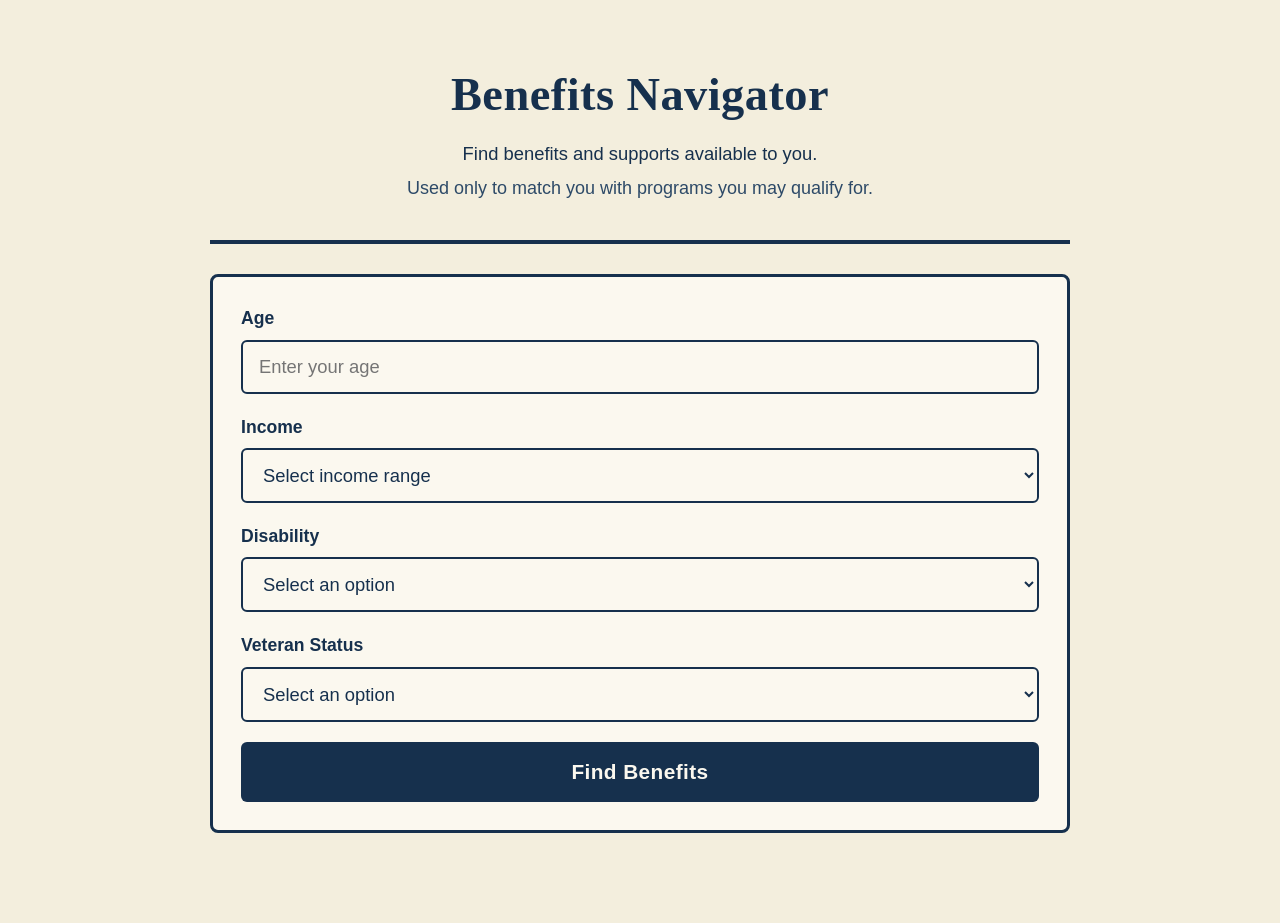
==== index.html @ 7a5632b9 "Adopt Civic Clarity visual design and refine match-reason copy Rework the intake form and results st" ====
<!DOCTYPE html>
<html lang="en">
<head>
    <meta charset="UTF-8">
    <meta name="viewport" content="width=device-width, initial-scale=1.0">
    <title>Benefits Navigator</title>
    <link rel="stylesheet" href="style.css">
</head>
<body>

    <div class="container">

        <header>
            <h1>Benefits Navigator</h1>
            <p>Find benefits and supports available to you.</p>
            <p class="field-note">Used only to match you with programs you may qualify for.</p>
        </header>

        <div class="form-card">

            <div class="form-group">
                <label for="age">Age</label>
                <input type="number" id="age" min="1" placeholder="Enter your age">
            </div>

            <div class="form-group">
                <label for="income">Income</label>
                <select id="income">
                    <option value="">Select income range</option>
                    <option value="0|1000">Under $1,000 / month</option>
                    <option value="1000|2000">$1,000 – $2,000 / month</option>
                    <option value="2000|3500">$2,000 – $3,500 / month</option>
                    <option value="3500|5000">$3,500 – $5,000 / month</option>
                    <option value="5000|null">Over $5,000 / month</option>
                </select>
            </div>

            <div class="form-group">
                <label for="disability">Disability</label>
                <select id="disability">
                    <option value="">Select an option</option>
                    <option value="none">No disability</option>
                    <option value="prefer_not_to_say">Prefer not to say</option>
                    <optgroup label="Physical &amp; Mobility">
                        <option value="mobility">Mobility / Movement difficulty</option>
                        <option value="chronic_pain">Chronic pain</option>
                        <option value="fatigue">Fatigue / Low stamina</option>
                    </optgroup>
                    <optgroup label="Sensory">
                        <option value="vision">Vision / Low vision / Blindness</option>
                        <option value="hearing">Hearing / Deafness</option>
                        <option value="speech">Speech / Communication</option>
                    </optgroup>
                    <optgroup label="Cognitive &amp; Mental Health">
                        <option value="cognitive">Memory / Cognitive impairment</option>
                        <option value="mental_health">Mental health condition</option>
                        <option value="learning">Learning disability</option>
                    </optgroup>
                    <optgroup label="Developmental">
                        <option value="autism">Autism spectrum</option>
                        <option value="intellectual">Intellectual disability</option>
                        <option value="developmental">Other developmental disability</option>
                    </optgroup>
                </select>
            </div>

            <div class="form-group">
                <label for="veteran">Veteran Status</label>
                <select id="veteran">
                    <option value="">Select an option</option>
                    <option value="false">No</option>
                    <option value="true">Yes</option>
                </select>

            </div>

            <button id="searchBtn">Find Benefits</button>

        </div>

        <div id="results"></div>

    </div>

    <script src="app.js"></script>

</body>
</html>
---- style.css ----
* {
    box-sizing: border-box;
    margin: 0;
    padding: 0;
}

:root {
    --ink: #16304d;
    --ink-soft: #2d4a68;
    --accent: #b8863a;
    --accent-ink: #2a1d05;
    --bg: #f3eedd;
    --panel: #fbf8ef;
    --success: #3f6b4a;
    --font-display: Cambria, Georgia, "Times New Roman", serif;
    --font-body: "Segoe UI", Tahoma, Arial, sans-serif;
}

body {
    background: var(--bg);
    color: var(--ink);
    font-family: var(--font-body);
    font-size: 20px;
    line-height: 1.5;
}

.container {
    max-width: 900px;
    margin: 40px auto;
    padding: 20px;
}

header {
    text-align: center;
    margin-bottom: 30px;
    border-bottom: 4px solid var(--ink);
    padding-bottom: 22px;
}

header h1 {
    margin-bottom: 10px;
    font-size: 2.9rem;
    font-family: var(--font-display);
    font-weight: 700;
    letter-spacing: 0.01em;
    color: var(--ink);
}

header p {
    font-size: 1.15rem;
}

.form-card {
    background: var(--panel);
    padding: 28px;
    border: 3px solid var(--ink);
    border-radius: 8px;
    margin-bottom: 30px;
}

.form-group {
    margin-bottom: 20px;
}

label {
    display: block;
    margin-bottom: 8px;
    font-weight: bold;
    font-size: 1.1rem;
    font-family: var(--font-body);
}

input,
select {
    width: 100%;
    padding: 14px 16px;
    border: 2.5px solid var(--ink);
    border-radius: 6px;
    font-size: 1.15rem;
    font-family: var(--font-body);
    background: var(--panel);
    color: var(--ink);
}

button {
    width: 100%;
    padding: 18px 20px;
    background: var(--ink);
    color: var(--panel);
    border: none;
    border-radius: 6px;
    font-size: 1.3rem;
    font-weight: bold;
    font-family: var(--font-body);
    letter-spacing: 0.02em;
    cursor: pointer;
}

button:hover {
    background: var(--ink-soft);
}

.required {
    color: #a3342a;
}

.field-note {
    font-size: 0.9em;
    color: var(--ink-soft);
    margin-top: 8px;
    margin-bottom: 16px;
}

.form-error {
    color: #a3342a;
    font-weight: bold;
    margin-bottom: 12px;
}

p.error {
    color: #a3342a;
    font-weight: bold;
    margin-top: 10px;
}

#results h2 {
    font-family: var(--font-display);
    font-size: 1.4rem;
    margin-bottom: 8px;
}

.result-card {
    background: var(--panel);
    border: 3px solid var(--ink);
    border-left: 8px solid var(--accent);
    padding: 22px;
    margin-bottom: 16px;
    border-radius: 6px;
    line-height: 1.6;
}

.result-card h3 {
    font-family: var(--font-display);
    font-size: 1.3rem;
    margin-bottom: 10px;
}

/* ── Referral-only cards ── */
.referral-card {
    background: var(--panel);
    border: 3px dashed var(--ink-soft);
    border-left: 8px dashed var(--ink-soft);
}

.referral-card h3 {
    color: var(--ink-soft);
}

.referral-card .badge {
    background: #fff;
    color: var(--ink-soft);
    border: 2px solid var(--ink-soft);
}

.referral-banner {
    display: inline-block;
    background: #fff;
    color: var(--ink-soft);
    border: 2px solid var(--ink-soft);
    font-size: 0.85em;
    font-weight: 700;
    padding: 5px 12px;
    border-radius: 4px;
    margin-bottom: 12px;
    letter-spacing: 0.04em;
    text-transform: uppercase;
}

.referral-link {
    background: var(--ink-soft) !important;
}

.referral-link:hover {
    background: var(--ink) !important;
}

/* ── Referral count note under main header ── */
.referral-note {
    font-size: 0.92em;
    color: var(--ink-soft);
    margin-top: 8px;
    margin-bottom: 16px;
}

.match-reasons {
    background: #ece1c4;
    border: 2px solid var(--accent);
    padding: 10px 14px;
    margin: 12px 0;
    border-radius: 6px;
    font-size: 0.95em;
}

.match-reasons ul {
    margin: 6px 0 0 0;
    padding-left: 20px;
}

.match-reasons li {
    margin: 3px 0;
    color: var(--accent-ink);
}

.match-warnings {
    background: #fdf1e0;
    border: 2px solid #a3342a;
    padding: 10px 14px;
    margin: 12px 0;
    border-radius: 6px;
    font-size: 0.95em;
}

.match-warnings ul {
    margin: 6px 0 0 0;
    padding-left: 20px;
}

.match-warnings li {
    margin: 3px 0;
    color: #7a2620;
}

.badge {
    display: inline-block;
    padding: 6px 14px;
    border-radius: 100px;
    background: var(--ink);
    color: var(--panel);
    margin-bottom: 12px;
    font-size: 0.85rem;
    font-weight: bold;
}

#loadMoreBtn {
    display: block;
    width: 100%;
    padding: 16px;
    margin-top: 10px;
    background: var(--panel);
    color: var(--ink);
    border: 3px solid var(--ink);
    border-radius: 6px;
    font-size: 1.1rem;
    font-weight: bold;
    font-family: var(--font-body);
    cursor: pointer;
}

#loadMoreBtn:hover {
    background: #ece1c4;
}

.apply-link {
    display: inline-block;
    margin-top: 12px;
    padding: 10px 18px;
    background: var(--accent);
    color: var(--accent-ink);
    border-radius: 6px;
    font-weight: bold;
    font-size: 1rem;
    text-decoration: none;
}

.apply-link:hover {
    background: #a5761f;
}

footer {
    text-align: center;
    padding: 20px;
    margin-top: 40px;
    font-size: 0.9rem;
    color: var(--ink-soft);
}

@media (max-width: 600px) {

    body {
        font-size: 18px;
    }

    .container {
        margin: 20px auto;
        padding: 12px;
    }

    header h1 {
        font-size: 2.1rem;
    }

    .form-card {
        padding: 18px;
    }

    input,
    select {
        font-size: 16px; /* prevents iOS zoom on focus */
    }

    button {
        font-size: 1.15rem;
        padding: 16px;
    }

    .result-card {
        padding: 16px;
    }
}
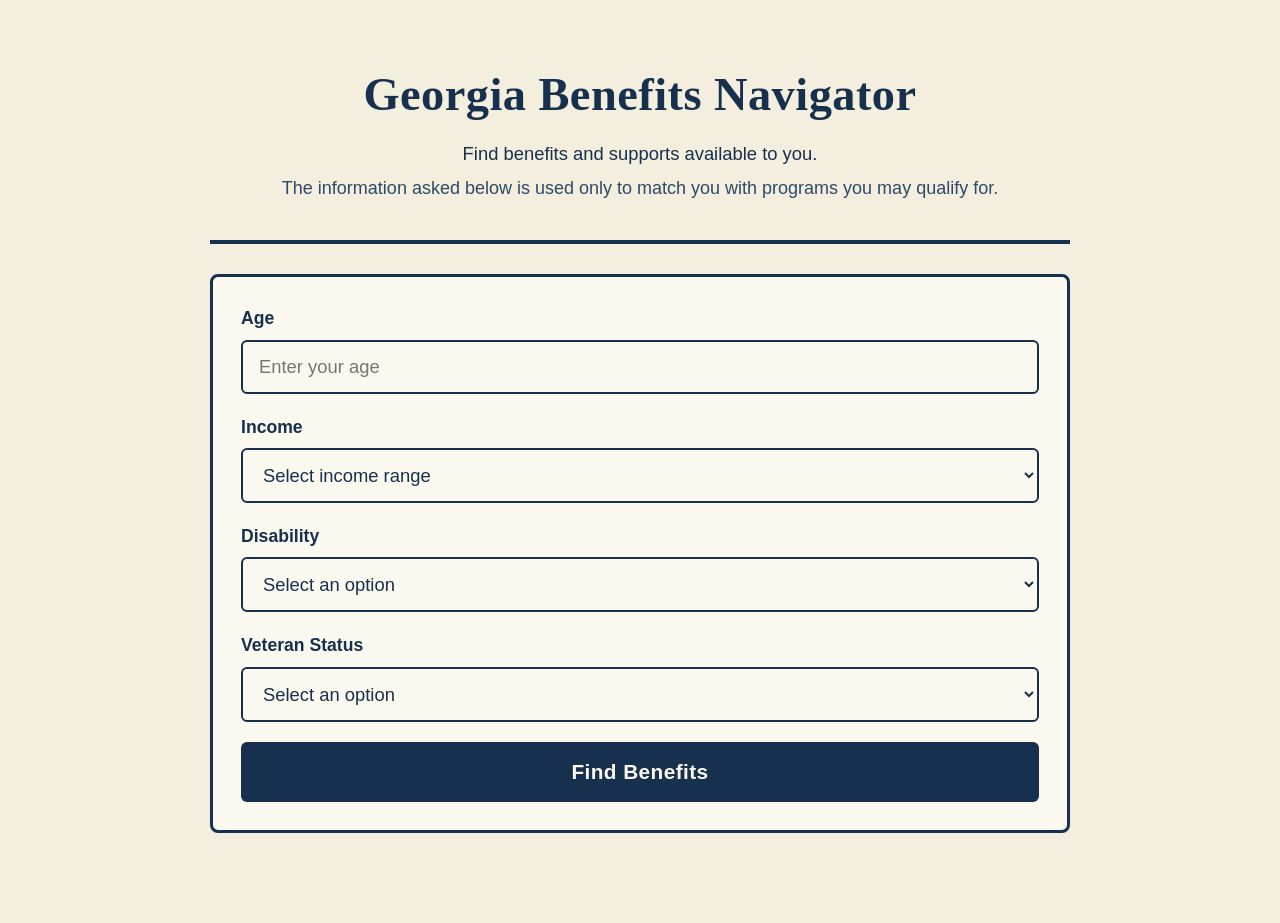
==== commit 3a1e94ea: "Rename header to Georgia Benefits Navigator and clarify field note Make clear the privacy note refer" ====
--- a/index.html
+++ b/index.html
@@ -3,7 +3,7 @@
 <head>
     <meta charset="UTF-8">
     <meta name="viewport" content="width=device-width, initial-scale=1.0">
-    <title>Benefits Navigator</title>
+    <title>Georgia Benefits Navigator</title>
     <link rel="stylesheet" href="style.css">
 </head>
 <body>
@@ -11,9 +11,9 @@
     <div class="container">
 
         <header>
-            <h1>Benefits Navigator</h1>
+            <h1>Georgia Benefits Navigator</h1>
             <p>Find benefits and supports available to you.</p>
-            <p class="field-note">Used only to match you with programs you may qualify for.</p>
+            <p class="field-note">The information asked below is used only to match you with programs you may qualify for.</p>
         </header>
 
         <div class="form-card">
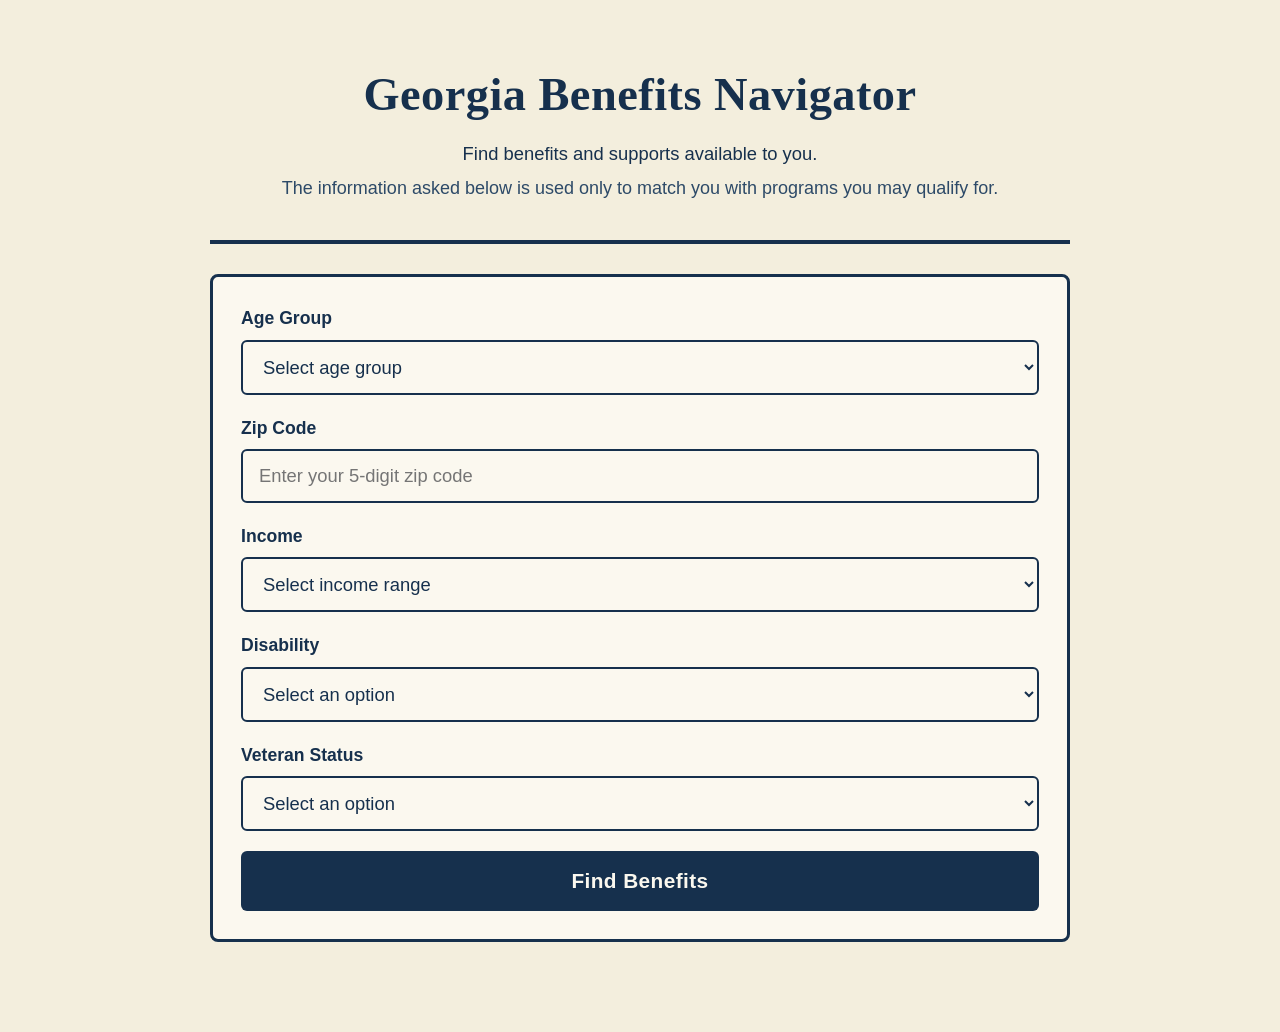
==== commit ae257030: "Replace age input with age-group filter and add zip code filter Sends min_age/max_age matching CSV c" ====
--- a/index.html
+++ b/index.html
@@ -19,8 +19,23 @@
         <div class="form-card">
 
             <div class="form-group">
-                <label for="age">Age</label>
-                <input type="number" id="age" min="1" placeholder="Enter your age">
+                <label for="age">Age Group</label>
+                <select id="age">
+                    <option value="">Select age group</option>
+                    <option value="0|17">Under 18</option>
+                    <option value="18|21">18–21</option>
+                    <option value="22|54">22–54</option>
+                    <option value="55|59">55–59</option>
+                    <option value="60|64">60–64</option>
+                    <option value="65|74">65–74</option>
+                    <option value="75|84">75–84</option>
+                    <option value="85|null">85+</option>
+                </select>
+            </div>
+
+            <div class="form-group">
+                <label for="zip">Zip Code</label>
+                <input type="text" id="zip" inputmode="numeric" pattern="[0-9]{5}" maxlength="5" placeholder="Enter your 5-digit zip code">
             </div>
 
             <div class="form-group">
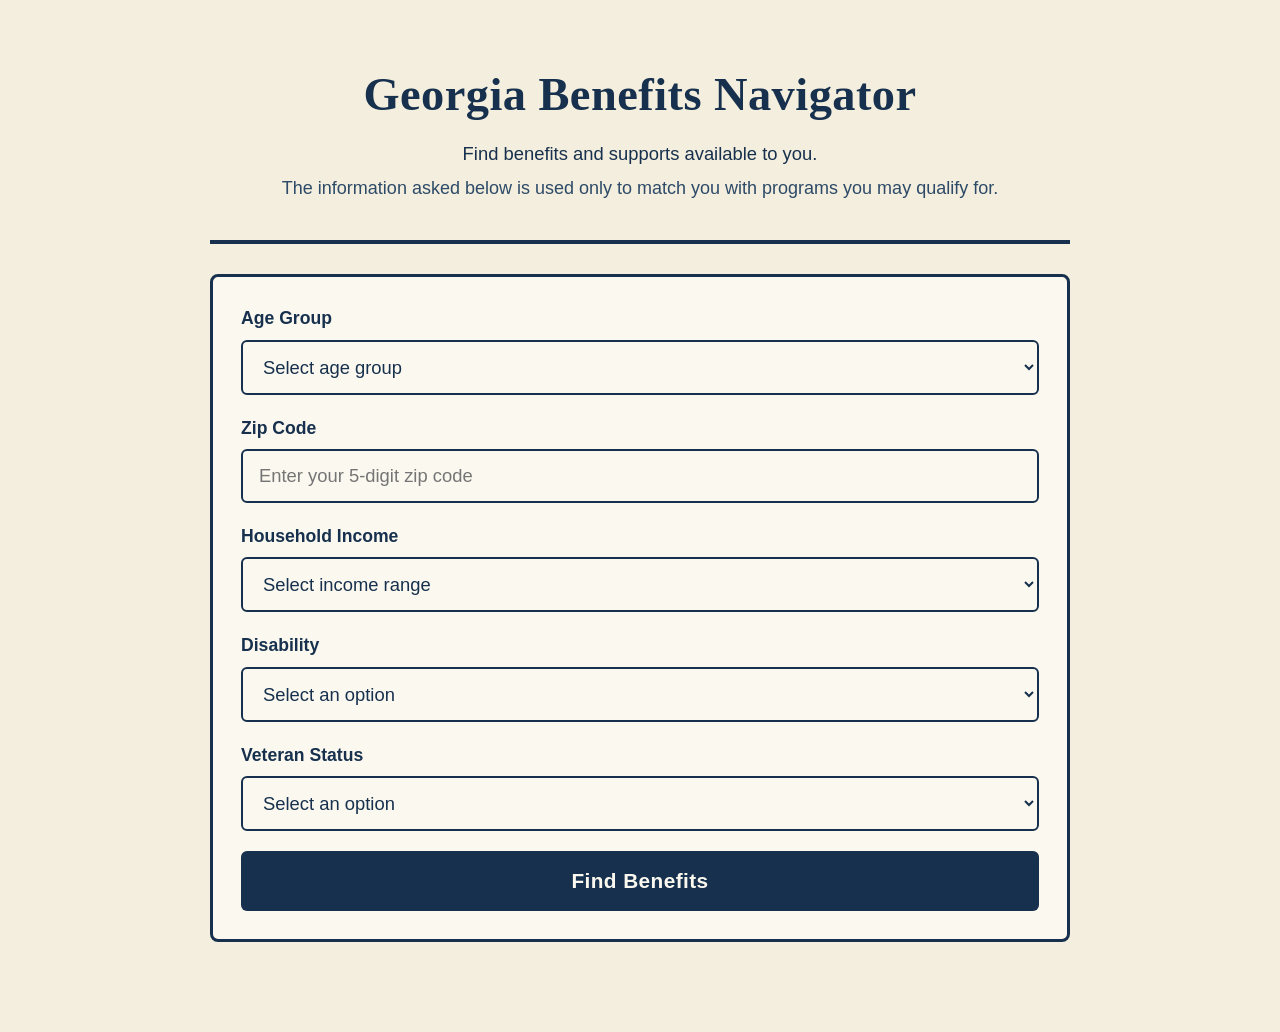
==== commit a6d16595: "Rename income filter label to Household Income" ====
--- a/index.html
+++ b/index.html
@@ -39,7 +39,7 @@
             </div>
 
             <div class="form-group">
-                <label for="income">Income</label>
+                <label for="income">Household Income</label>
                 <select id="income">
                     <option value="">Select income range</option>
                     <option value="0|1000">Under $1,000 / month</option>
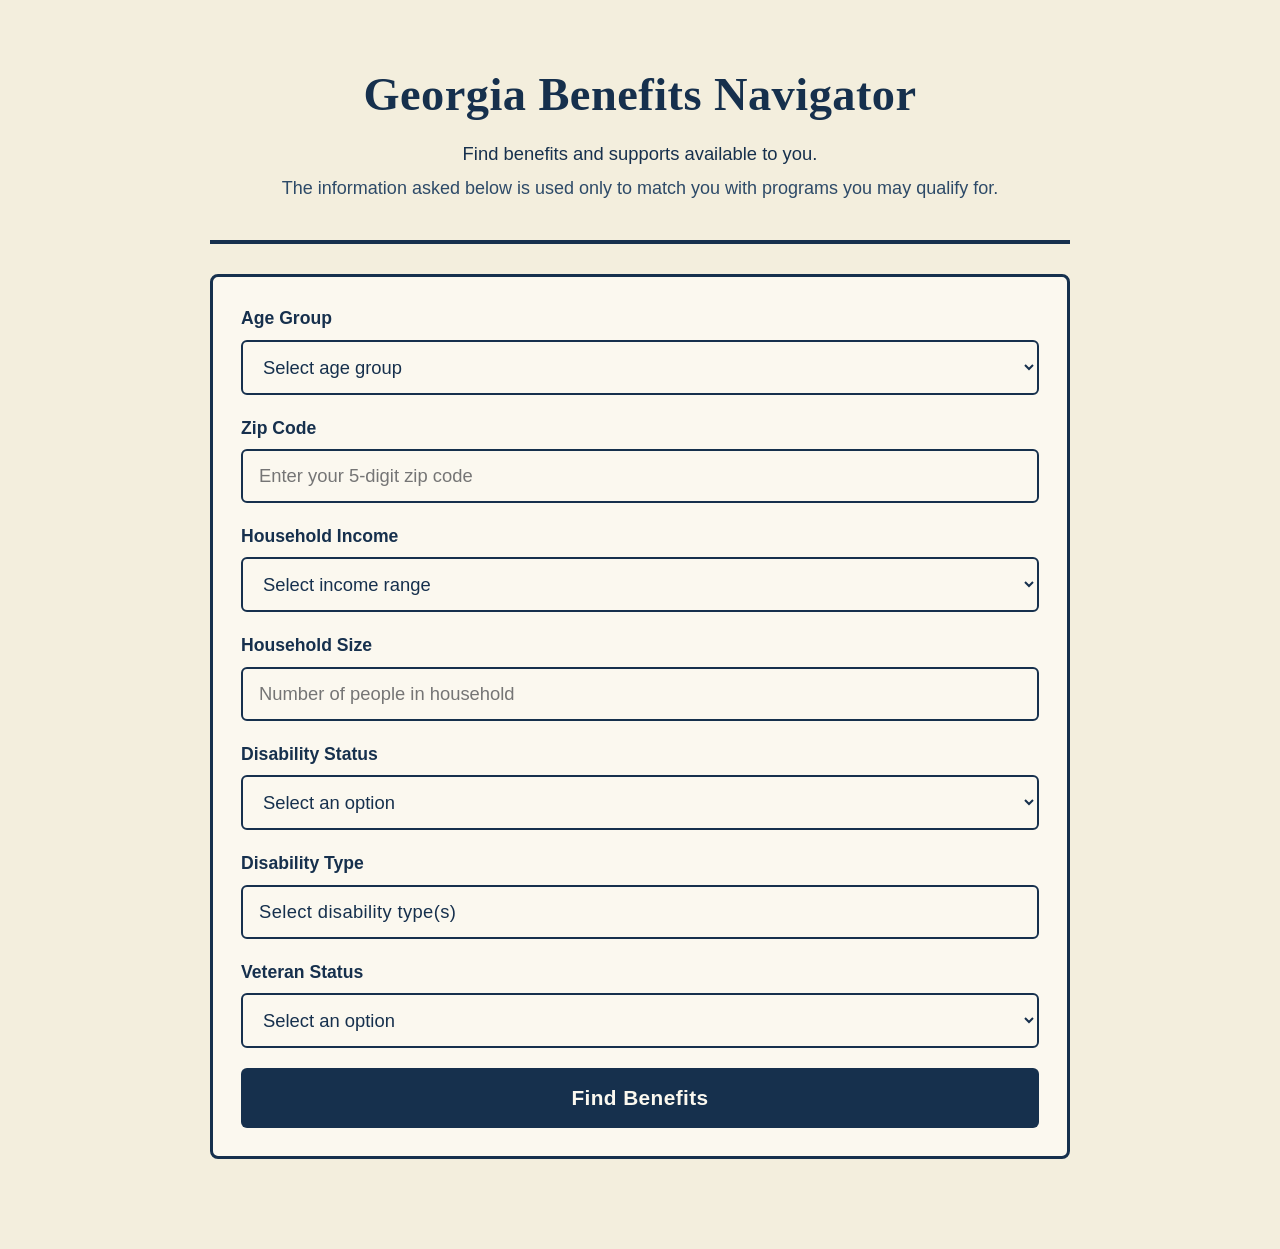
==== commit ed18c6b9: "Add household size and disability status filters; rework disability type as multi-select dropdown; e" ====
--- a/index.html
+++ b/index.html
@@ -51,40 +51,55 @@
             </div>
 
             <div class="form-group">
-                <label for="disability">Disability</label>
-                <select id="disability">
+                <label for="householdSize">Household Size</label>
+                <input type="number" id="householdSize" min="1" step="1" placeholder="Number of people in household">
+            </div>
+
+            <div class="form-group">
+                <label for="disabilityStatus">Disability Status</label>
+                <select id="disabilityStatus">
                     <option value="">Select an option</option>
-                    <option value="none">No disability</option>
-                    <option value="prefer_not_to_say">Prefer not to say</option>
-                    <optgroup label="Physical &amp; Mobility">
-                        <option value="mobility">Mobility / Movement difficulty</option>
-                        <option value="chronic_pain">Chronic pain</option>
-                        <option value="fatigue">Fatigue / Low stamina</option>
-                    </optgroup>
-                    <optgroup label="Sensory">
-                        <option value="vision">Vision / Low vision / Blindness</option>
-                        <option value="hearing">Hearing / Deafness</option>
-                        <option value="speech">Speech / Communication</option>
-                    </optgroup>
-                    <optgroup label="Cognitive &amp; Mental Health">
-                        <option value="cognitive">Memory / Cognitive impairment</option>
-                        <option value="mental_health">Mental health condition</option>
-                        <option value="learning">Learning disability</option>
-                    </optgroup>
-                    <optgroup label="Developmental">
-                        <option value="autism">Autism spectrum</option>
-                        <option value="intellectual">Intellectual disability</option>
-                        <option value="developmental">Other developmental disability</option>
-                    </optgroup>
+                    <option value="yes">Yes</option>
+                    <option value="no">No</option>
+                    <option value="unsure">Unsure</option>
+                    <option value="prefer_not_to_answer">Prefer not to answer</option>
                 </select>
+            </div>
+
+            <div class="form-group">
+                <label for="disabilityTypeToggle">Disability Type</label>
+                <div class="multiselect" id="disabilityType">
+                    <button type="button" class="multiselect-toggle" id="disabilityTypeToggle">
+                        Select disability type(s)
+                    </button>
+                    <div class="multiselect-panel" id="disabilityTypePanel" hidden>
+                        <label class="checkbox-option"><input type="checkbox" value="physical"> Physical disability</label>
+                        <label class="checkbox-option"><input type="checkbox" value="mobility"> Mobility impairment</label>
+                        <label class="checkbox-option"><input type="checkbox" value="vision"> Blind / Low Vision</label>
+                        <label class="checkbox-option"><input type="checkbox" value="hearing"> Deaf / Hard of Hearing</label>
+                        <label class="checkbox-option"><input type="checkbox" value="intellectual"> Intellectual Disability</label>
+                        <label class="checkbox-option"><input type="checkbox" value="developmental"> Developmental Disability</label>
+                        <label class="checkbox-option"><input type="checkbox" value="autism"> Autism</label>
+                        <label class="checkbox-option"><input type="checkbox" value="mental_health"> Mental Health Condition</label>
+                        <label class="checkbox-option"><input type="checkbox" value="cognitive"> Cognitive Impairment / Dementia</label>
+                        <label class="checkbox-option"><input type="checkbox" value="chronic_illness"> Chronic Illness</label>
+                        <label class="checkbox-option"><input type="checkbox" value="tbi"> Traumatic Brain Injury</label>
+                        <label class="checkbox-option"><input type="checkbox" value="multiple"> Multiple Disabilities</label>
+                        <label class="checkbox-option"><input type="checkbox" value="other"> Other</label>
+                    </div>
+                </div>
             </div>
 
             <div class="form-group">
                 <label for="veteran">Veteran Status</label>
                 <select id="veteran">
                     <option value="">Select an option</option>
-                    <option value="false">No</option>
-                    <option value="true">Yes</option>
+                    <option value="veteran">Veteran</option>
+                    <option value="active_duty">Active Duty</option>
+                    <option value="national_guard_reserve">National Guard / Reserve</option>
+                    <option value="military_spouse">Military Spouse</option>
+                    <option value="surviving_spouse">Surviving Spouse</option>
+                    <option value="none">None</option>
                 </select>
 
             </div>
--- a/style.css
+++ b/style.css
@@ -82,6 +82,62 @@
     color: var(--ink);
 }
 
+.multiselect {
+    position: relative;
+}
+
+.multiselect-toggle {
+    width: 100%;
+    padding: 14px 16px;
+    border: 2.5px solid var(--ink);
+    border-radius: 6px;
+    font-size: 1.15rem;
+    font-family: var(--font-body);
+    font-weight: normal;
+    background: var(--panel);
+    color: var(--ink);
+    text-align: left;
+    cursor: pointer;
+}
+
+.multiselect-toggle:hover {
+    background: var(--panel);
+}
+
+.multiselect-panel {
+    position: absolute;
+    top: calc(100% + 6px);
+    left: 0;
+    right: 0;
+    z-index: 10;
+    max-height: 220px;
+    overflow-y: auto;
+    border: 2.5px solid var(--ink);
+    border-radius: 6px;
+    background: var(--panel);
+    padding: 8px 16px;
+}
+
+.multiselect-panel[hidden] {
+    display: none;
+}
+
+.checkbox-option {
+    display: flex;
+    align-items: center;
+    gap: 10px;
+    padding: 8px 0;
+    font-weight: normal;
+    font-size: 1rem;
+    cursor: pointer;
+}
+
+.checkbox-option input[type="checkbox"] {
+    width: auto;
+    padding: 0;
+    accent-color: var(--ink);
+}
+
 button {
     width: 100%;
     padding: 18px 20px;
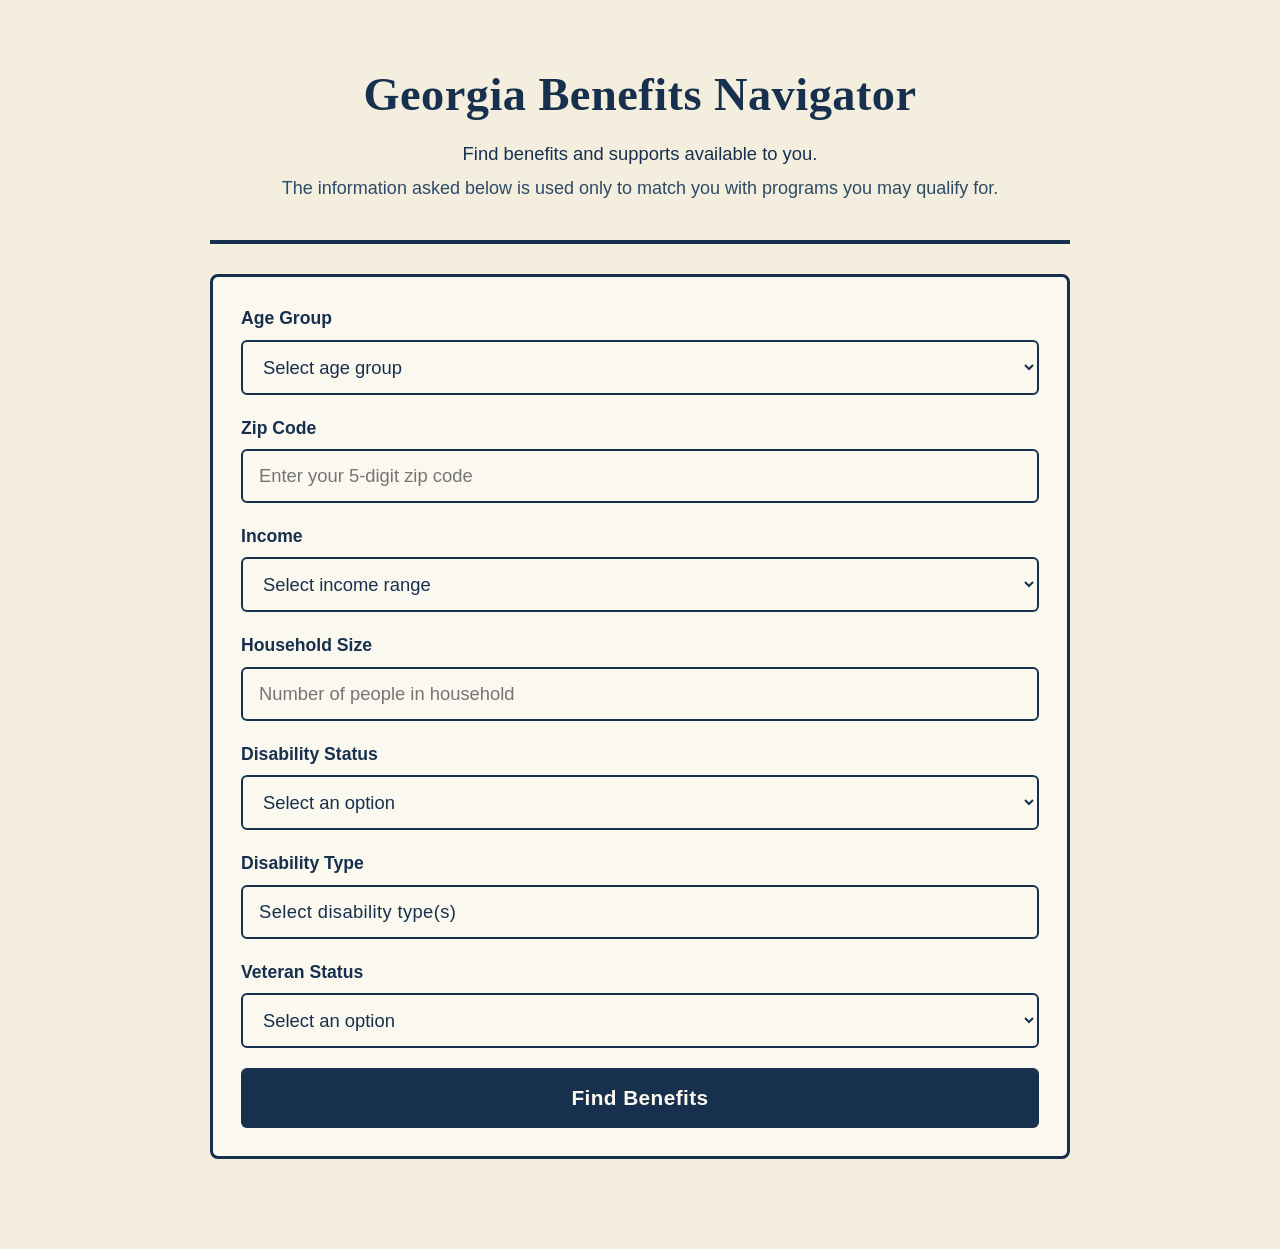
==== commit 0c97d511: "Rename income filter label back to Income" ====
--- a/index.html
+++ b/index.html
@@ -39,7 +39,7 @@
             </div>
 
             <div class="form-group">
-                <label for="income">Household Income</label>
+                <label for="income">Income</label>
                 <select id="income">
                     <option value="">Select income range</option>
                     <option value="0|1000">Under $1,000 / month</option>
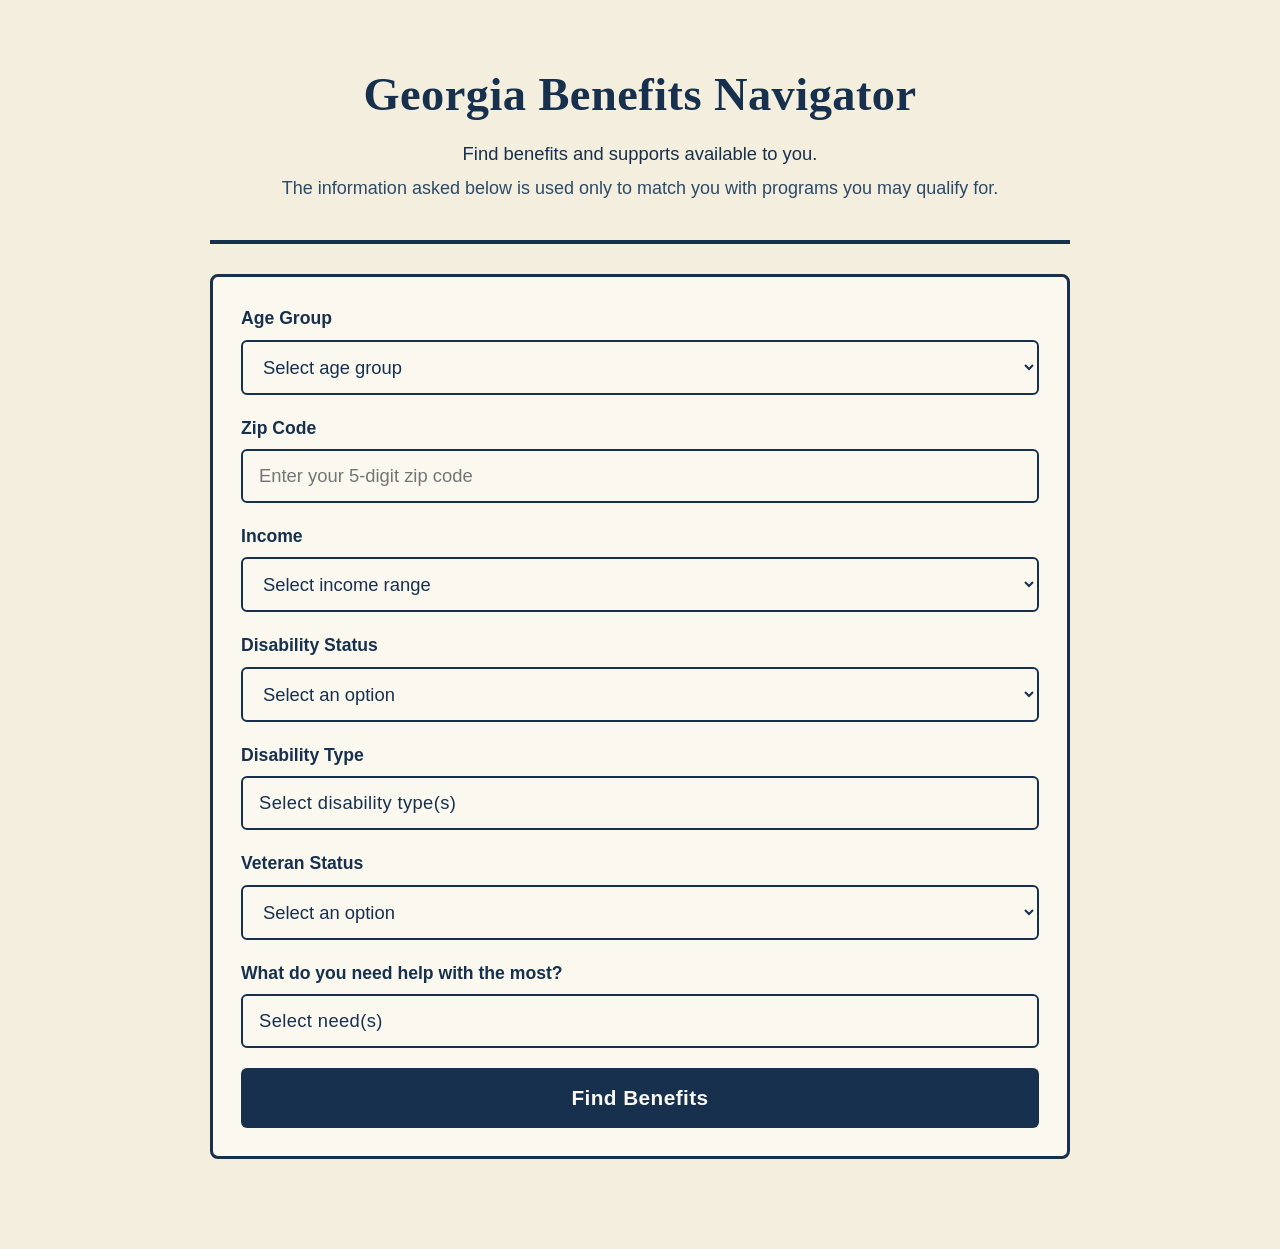
==== commit 36e7e7ee: "Remove household size filter; add needs multi-select as final question Refactors the disability-type" ====
--- a/index.html
+++ b/index.html
@@ -51,11 +51,6 @@
             </div>
 
             <div class="form-group">
-                <label for="householdSize">Household Size</label>
-                <input type="number" id="householdSize" min="1" step="1" placeholder="Number of people in household">
-            </div>
-
-            <div class="form-group">
                 <label for="disabilityStatus">Disability Status</label>
                 <select id="disabilityStatus">
                     <option value="">Select an option</option>
@@ -104,6 +99,27 @@
 
             </div>
 
+            <div class="form-group">
+                <label for="needsToggle">What do you need help with the most?</label>
+                <div class="multiselect" id="needs">
+                    <button type="button" class="multiselect-toggle" id="needsToggle">
+                        Select need(s)
+                    </button>
+                    <div class="multiselect-panel" id="needsPanel" hidden>
+                        <label class="checkbox-option"><input type="checkbox" value="food"> Food &amp; Nutrition</label>
+                        <label class="checkbox-option"><input type="checkbox" value="housing"> Housing &amp; Utilities</label>
+                        <label class="checkbox-option"><input type="checkbox" value="health"> Health Care</label>
+                        <label class="checkbox-option"><input type="checkbox" value="disability"> Disability &amp; In-Home Support</label>
+                        <label class="checkbox-option"><input type="checkbox" value="transportation"> Transportation</label>
+                        <label class="checkbox-option"><input type="checkbox" value="financial"> Financial Assistance</label>
+                        <label class="checkbox-option"><input type="checkbox" value="caregiver"> Caregiver Support</label>
+                        <label class="checkbox-option"><input type="checkbox" value="legal"> Legal &amp; Benefits Help</label>
+                        <label class="checkbox-option"><input type="checkbox" value="employment"> Employment Support</label>
+                        <label class="checkbox-option"><input type="checkbox" value="community"> Community &amp; Social Programs</label>
+                    </div>
+                </div>
+            </div>
+
             <button id="searchBtn">Find Benefits</button>
 
         </div>
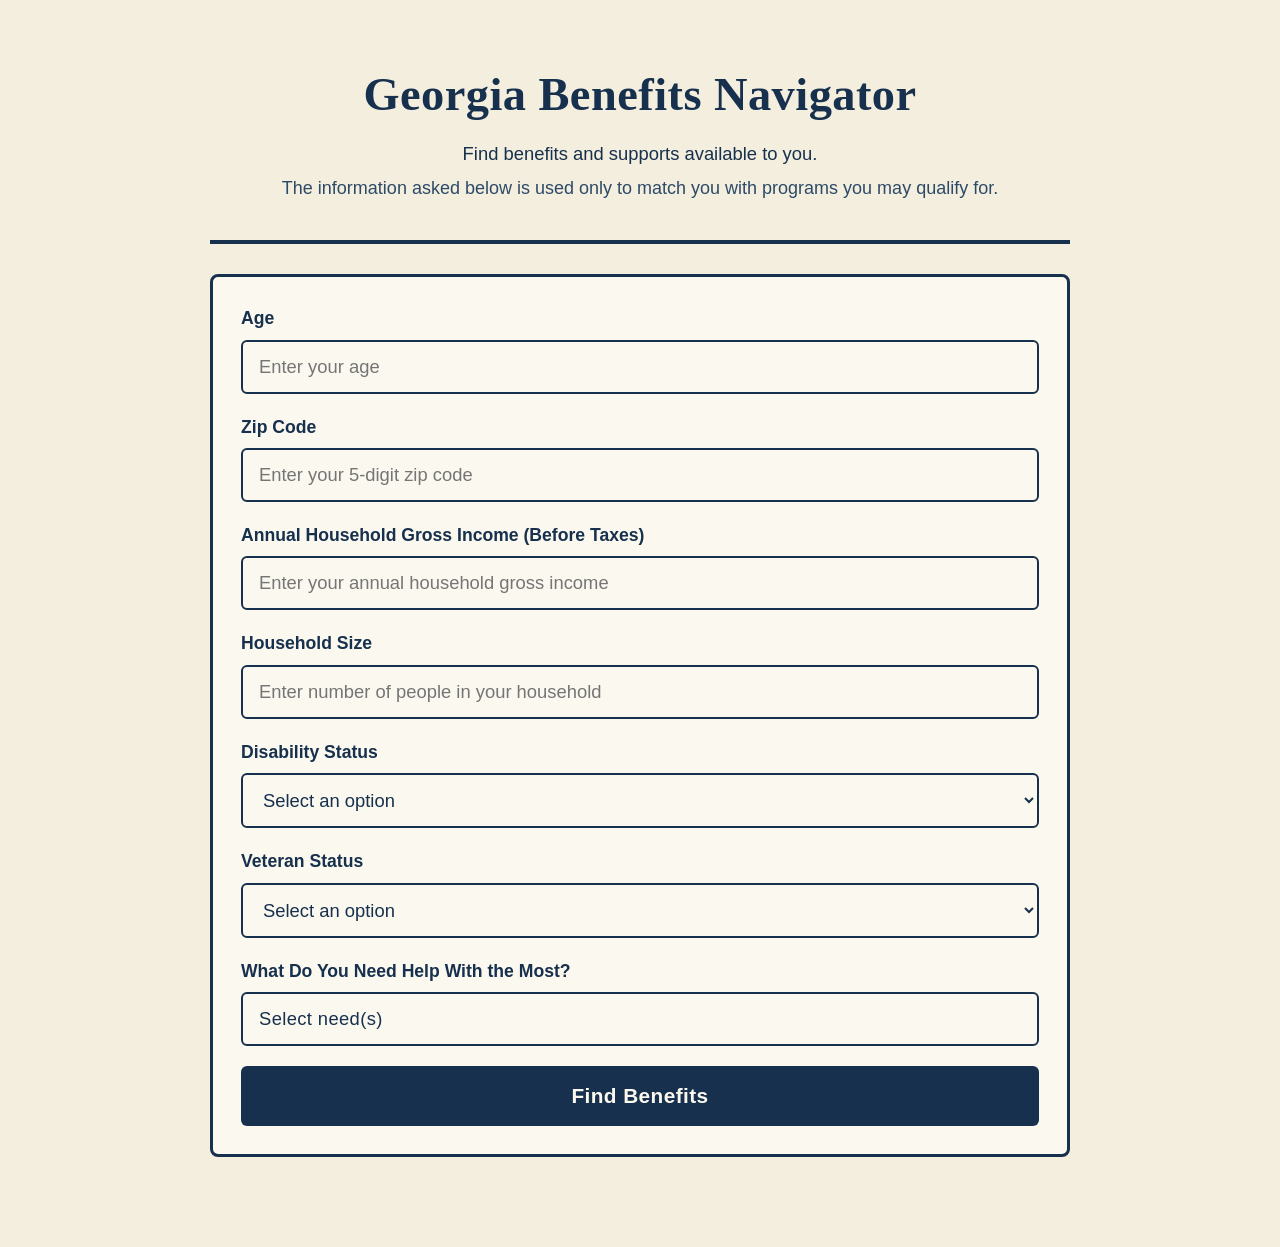
==== commit 09ae3ab7: "Switch age and income to direct numeric entry; add household size filter Replace age-group and incom" ====
--- a/index.html
+++ b/index.html
@@ -19,18 +19,8 @@
         <div class="form-card">
 
             <div class="form-group">
-                <label for="age">Age Group</label>
-                <select id="age">
-                    <option value="">Select age group</option>
-                    <option value="0|17">Under 18</option>
-                    <option value="18|21">18–21</option>
-                    <option value="22|54">22–54</option>
-                    <option value="55|59">55–59</option>
-                    <option value="60|64">60–64</option>
-                    <option value="65|74">65–74</option>
-                    <option value="75|84">75–84</option>
-                    <option value="85|null">85+</option>
-                </select>
+                <label for="age">Age</label>
+                <input type="number" id="age" inputmode="numeric" min="0" max="120" placeholder="Enter your age">
             </div>
 
             <div class="form-group">
@@ -39,15 +29,13 @@
             </div>
 
             <div class="form-group">
-                <label for="income">Income</label>
-                <select id="income">
-                    <option value="">Select income range</option>
-                    <option value="0|1000">Under $1,000 / month</option>
-                    <option value="1000|2000">$1,000 – $2,000 / month</option>
-                    <option value="2000|3500">$2,000 – $3,500 / month</option>
-                    <option value="3500|5000">$3,500 – $5,000 / month</option>
-                    <option value="5000|null">Over $5,000 / month</option>
-                </select>
+                <label for="income">Annual Household Gross Income (Before Taxes)</label>
+                <input type="number" id="income" inputmode="numeric" min="0" placeholder="Enter your annual household gross income">
+            </div>
+
+            <div class="form-group">
+                <label for="householdSize">Household Size</label>
+                <input type="number" id="householdSize" inputmode="numeric" min="1" placeholder="Enter number of people in your household">
             </div>
 
             <div class="form-group">
@@ -61,7 +49,7 @@
                 </select>
             </div>
 
-            <div class="form-group">
+            <div class="form-group" id="disabilityTypeGroup" hidden>
                 <label for="disabilityTypeToggle">Disability Type</label>
                 <div class="multiselect" id="disabilityType">
                     <button type="button" class="multiselect-toggle" id="disabilityTypeToggle">
@@ -90,32 +78,33 @@
                 <select id="veteran">
                     <option value="">Select an option</option>
                     <option value="veteran">Veteran</option>
-                    <option value="active_duty">Active Duty</option>
-                    <option value="national_guard_reserve">National Guard / Reserve</option>
-                    <option value="military_spouse">Military Spouse</option>
-                    <option value="surviving_spouse">Surviving Spouse</option>
+                    <option value="active_duty_national_guard_reserve">Active Duty / National Guard / Reserve</option>
+                    <option value="military_spouse_widow_dependent">Military Spouse / Widow(er) / Dependent</option>
+                    <option value="prefer_not_to_answer">Prefer not to answer</option>
                     <option value="none">None</option>
                 </select>
 
             </div>
 
             <div class="form-group">
-                <label for="needsToggle">What do you need help with the most?</label>
+                <label for="needsToggle">What Do You Need Help With the Most?</label>
                 <div class="multiselect" id="needs">
                     <button type="button" class="multiselect-toggle" id="needsToggle">
                         Select need(s)
                     </button>
                     <div class="multiselect-panel" id="needsPanel" hidden>
-                        <label class="checkbox-option"><input type="checkbox" value="food"> Food &amp; Nutrition</label>
-                        <label class="checkbox-option"><input type="checkbox" value="housing"> Housing &amp; Utilities</label>
-                        <label class="checkbox-option"><input type="checkbox" value="health"> Health Care</label>
-                        <label class="checkbox-option"><input type="checkbox" value="disability"> Disability &amp; In-Home Support</label>
+                        <label class="checkbox-option"><input type="checkbox" value="health_medical_care"> Health &amp; Medical Care</label>
+                        <label class="checkbox-option"><input type="checkbox" value="financial_assistance"> Financial Assistance</label>
+                        <label class="checkbox-option"><input type="checkbox" value="food_nutrition"> Food &amp; Nutrition</label>
+                        <label class="checkbox-option"><input type="checkbox" value="housing_home_support"> Housing &amp; Home Support</label>
                         <label class="checkbox-option"><input type="checkbox" value="transportation"> Transportation</label>
-                        <label class="checkbox-option"><input type="checkbox" value="financial"> Financial Assistance</label>
-                        <label class="checkbox-option"><input type="checkbox" value="caregiver"> Caregiver Support</label>
-                        <label class="checkbox-option"><input type="checkbox" value="legal"> Legal &amp; Benefits Help</label>
-                        <label class="checkbox-option"><input type="checkbox" value="employment"> Employment Support</label>
-                        <label class="checkbox-option"><input type="checkbox" value="community"> Community &amp; Social Programs</label>
+                        <label class="checkbox-option"><input type="checkbox" value="disability_independent_living"> Disability &amp; Independent Living</label>
+                        <label class="checkbox-option"><input type="checkbox" value="aging_services_caregiving"> Aging Services &amp; Caregiving</label>
+                        <label class="checkbox-option"><input type="checkbox" value="employment_education"> Employment &amp; Education</label>
+                        <label class="checkbox-option"><input type="checkbox" value="legal_advocacy"> Legal &amp; Advocacy</label>
+                        <label class="checkbox-option"><input type="checkbox" value="mental_health_wellbeing"> Mental Health &amp; Well-being</label>
+                        <label class="checkbox-option"><input type="checkbox" value="veteran_military_support"> Veteran &amp; Military Support</label>
+                        <label class="checkbox-option"><input type="checkbox" value="benefits_navigation_case_management"> Benefits Navigation &amp; Case Management</label>
                     </div>
                 </div>
             </div>
